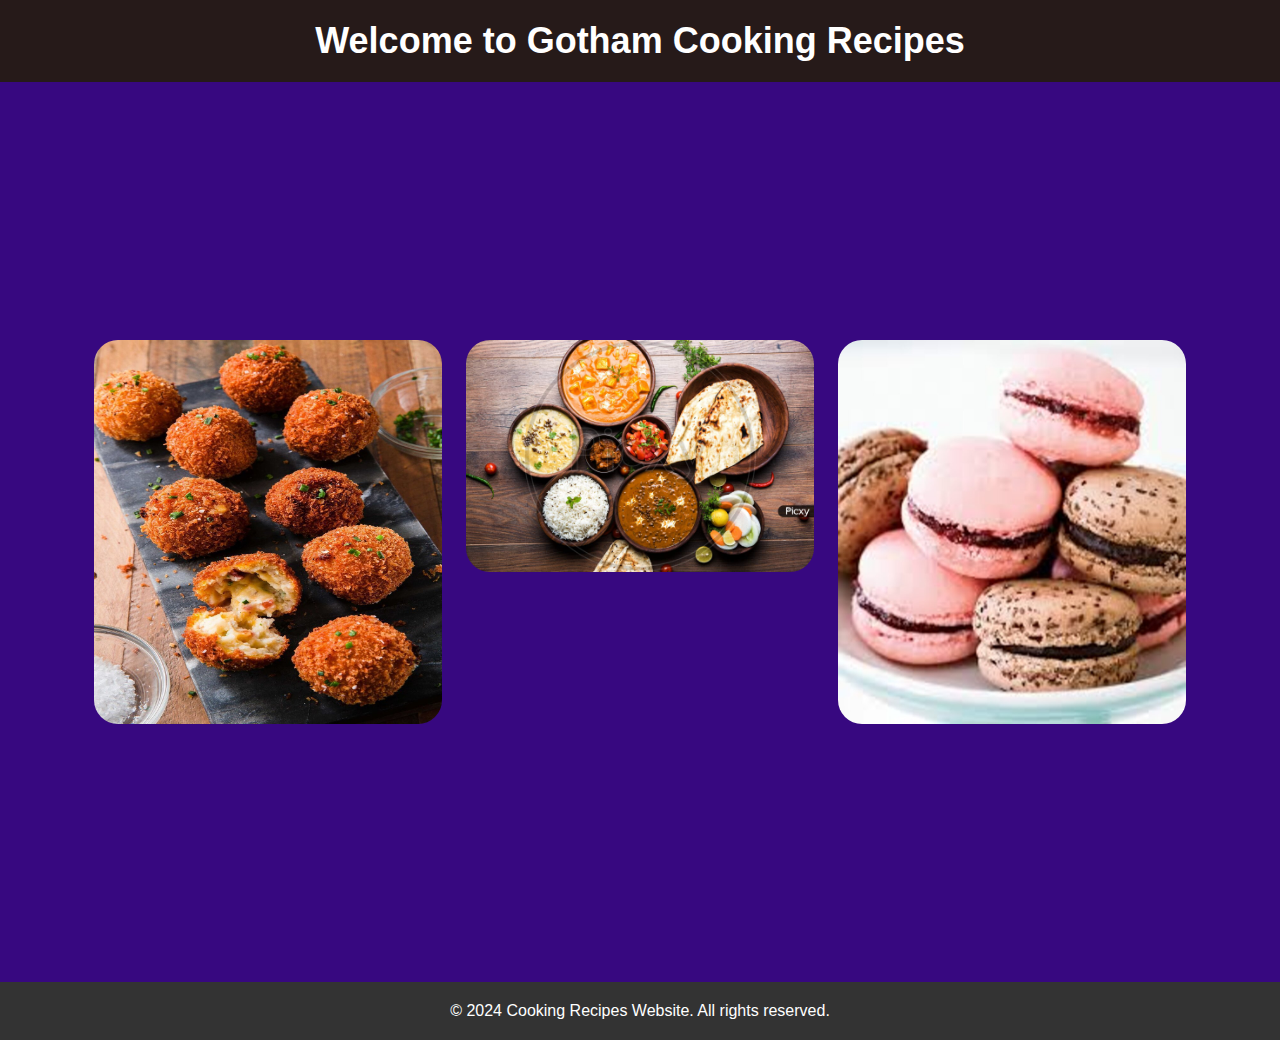
==== index.html @ 16a1ddaa "websit updated" ====
<!DOCTYPE html>
<html lang="en">
<head>
    <meta charset="UTF-8">
    <meta name="viewport" content="width=device-width, initial-scale=1.0">
    <title>Gotham Recipies</title>
    <link rel="stylesheet" href="styles.css">
</head> 
<body>
    <header>
        <h1>Welcome to Gotham Cooking Recipes</h1>
    </header>
    <main>
        <div class="container">
            <div class="card__container">
               <article class="card__article">
                  <img src="images/Starters.jpg" alt="image" class="card__img">
   
                  <div class="card__data">
                     <h2 class="card__title">Starters</h2>
                     <a href="      " class="card__button">Read More</a>
                  </div>
               </article>
   
               <article class="card__article">
                  <img src="images/maincourse.jpg" alt="image" class="card__img">
   
                  <div class="card__data">
                     <h2 class="card__title">Main Course</h2>
                     <a href="       " class="card__button">Read More</a>
                  </div>
               </article>
   
               <article class="card__article">
                  <img src="images/Desserts.jpg" alt="image" class="card__img">
   
                  <div class="card__data">
                     <h2 class="card__title">Desserts</h2>
                     <a href="            " class="card__button">Read More</a>
                  </div>
               </article>
            </div>
         </div>
    </main>
    <footer>
        <p>&copy; 2024 Cooking Recipes Website. All rights reserved.</p>
    </footer>
</body>
</html>
---- styles.css ----
:root {
  --first-color: hsl(82, 60%, 28%);
  --title-color: hsl(0, 0%, 15%);
  --text-color: hsl(0, 0%, 35%);
  --body-color: hsl(0, 0%, 95%);
  --container-color: hsl(0, 0%, 100%);


  --body-font: "Poppins", sans-serif;
  --h2-font-size: 1.25rem;
  --small-font-size: .813rem;
}
@media screen and (min-width: 1120px) {
  :root {
    --h2-font-size: 1.5rem;
    --small-font-size: .875rem;
  }
}


* {
    box-sizing: border-box;
    padding: 0;
    margin: 0;
  }
  
  header {
    background-color: #261a19;
    color: #fff;
    padding: 20px 0;
    text-align: center;
}

h1 {
    margin: 0;
    font-size: 36px;
}

  body {
    font-family: var(--body-font);
    background-color: var(--body-color);
    color: var(--text-color);
    background-color: #370880;
  }
  
  img {
    display: block;
    max-width: 100%;
    height: auto;
  }

  
  .container {
    display: grid;
    place-items: center;
    margin-inline: 1.5rem;
    padding-block: 5rem;
  }
  
  .card__container {
    display: grid;
    row-gap: 3.5rem;
  }
  
  .card__article {
    position: relative;
    overflow: hidden;
  }
  
  .card__img {
    width: 328px;
    border-radius: 1.5rem;
  }
  
  .card__data {
    width: 280px;
    background-color: var(--container-color);
    padding: 1.5rem 2rem;
    box-shadow: 0 8px 24px hsla(0, 0%, 0%, .15);
    border-radius: 1rem;
    position: absolute;
    bottom: -9rem;
    left: 0;
    right: 0;
    margin-inline: auto;
    opacity: 0;
    transition: opacity 1s 1s;
  }
  
  .card__description {
    display: block;
    font-size: var(--small-font-size);
    margin-bottom: .25rem;
  }
  
  .card__title {
    font-size: var(--h2-font-size);
    font-weight: 500;
    color: var(--title-color);
    margin-bottom: .75rem;
  }
  
  .card__button {
    text-decoration: none;
    font-size: var(--small-font-size);
    font-weight: 500;
    color: var(--first-color);
  }
  
  .card__button:hover {
    text-decoration: underline;
  }
  .card__article:hover .card__data {
    animation: show-data 1s forwards;
    opacity: 1;
    transition: opacity .3s;
  }
  
  .card__article:hover {
    animation: remove-overflow 2s forwards;
  }
  
  .card__article:not(:hover) {
    animation: show-overflow 2s forwards;
  }
  
  .card__article:not(:hover) .card__data {
    animation: remove-data 1s forwards;
  }


  @keyframes show-data {
    50% {
      transform: translateY(-10rem);
    }
    100% {
      transform: translateY(-7rem);
    }
  }
  
  @keyframes remove-overflow {
    to {
      overflow: initial;
    }
  }
  
  @keyframes remove-data {
    0% {
      transform: translateY(-7rem);
    }
    50% {
      transform: translateY(-10rem);
    }
    100% {
      transform: translateY(.5rem);
    }
  }
  
  @keyframes show-overflow {
    0% {
      overflow: initial;
      pointer-events: none;
    }
    50% {
      overflow: hidden;
    }
  }


  @media screen and (max-width: 340px) {
    .container {
      margin-inline: 1rem;
    }
  
    .card__data {
      width: 250px;
      padding: 1rem;
    }
  }


  @media screen and (min-width: 768px) {
    .card__container {
      grid-template-columns: repeat(2, 1fr);
      column-gap: 1.5rem;
    }
  }


  @media screen and (min-width: 1120px) {
    .container {
      height: 100vh;
    }
  
    .card__container {
      grid-template-columns: repeat(3, 1fr);
    }
    .card__img {
      width: 348px;
    }
    .card__data {
      width: 316px;
      padding-inline: 2.5rem;
    }
  }

  footer {
    background-color: #333;
    color: #fff;
    text-align: center;
    padding: 20px 0;
}
  footer p {
    margin: 0;
    font-size: 16px;
}
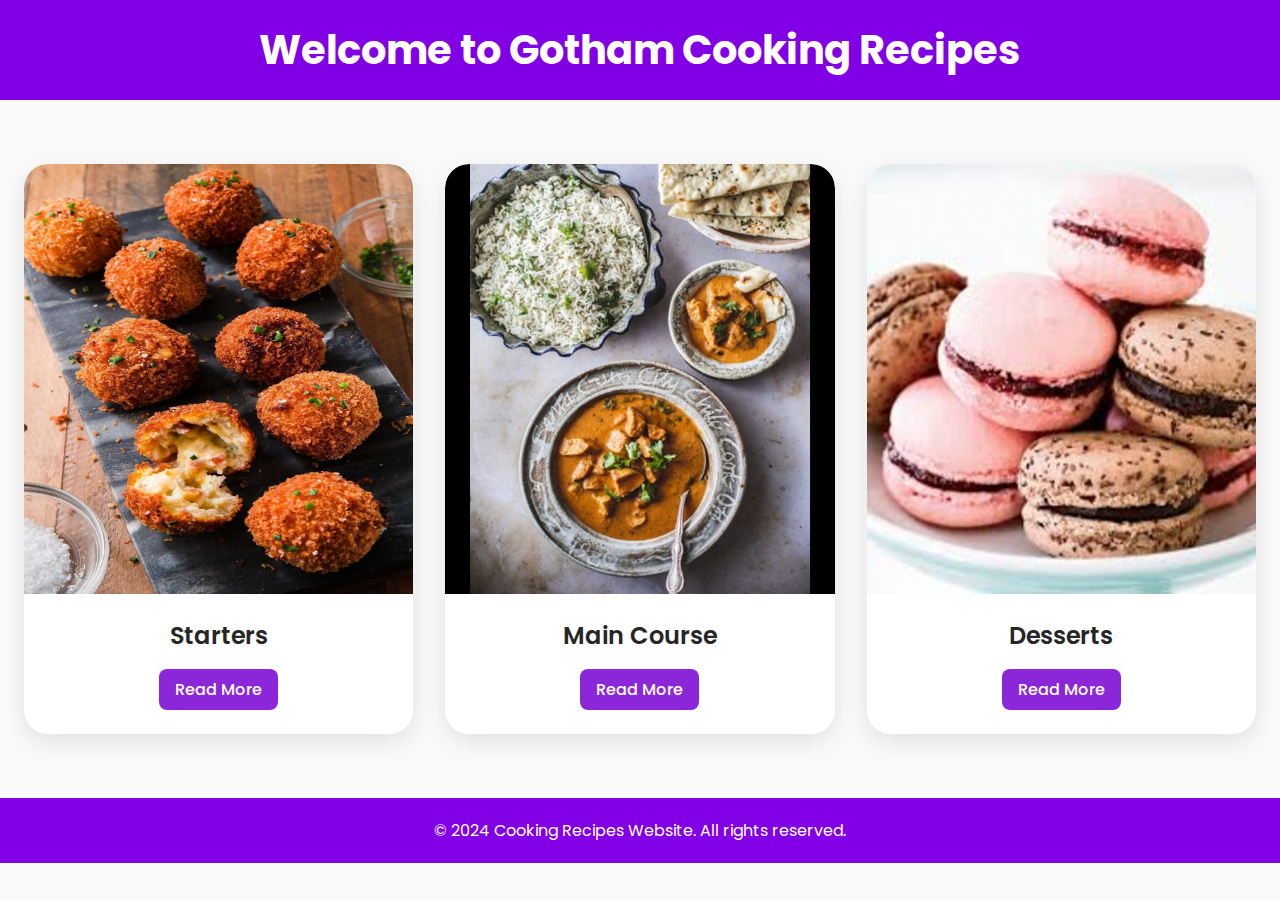
==== commit 29ae7eb0: ":)" ====
--- a/index.html
+++ b/index.html
@@ -3,9 +3,10 @@
 <head>
     <meta charset="UTF-8">
     <meta name="viewport" content="width=device-width, initial-scale=1.0">
-    <title>Gotham Recipies</title>
-    <link rel="stylesheet" href="styles.css">
-</head> 
+    <title>Gotham Recipes</title>
+    <link href="https://fonts.googleapis.com/css2?family=Poppins:wght@300;400;600&display=swap" rel="stylesheet">
+    <link rel="stylesheet" href="css/styles.css">
+</head>
 <body>
     <header>
         <h1>Welcome to Gotham Cooking Recipes</h1>
@@ -14,29 +15,24 @@
         <div class="container">
             <div class="card__container">
                <article class="card__article">
-                  <img src="images/Starters.jpg" alt="image" class="card__img">
-   
+                  <img src="images/Starters.jpg" alt="Starters" class="card__img">
                   <div class="card__data">
                      <h2 class="card__title">Starters</h2>
-                     <a href="      " class="card__button">Read More</a>
+                     <a href="starters.html" class="card__button">Read More</a>
                   </div>
                </article>
-   
                <article class="card__article">
-                  <img src="images/maincourse.jpg" alt="image" class="card__img">
-   
+                  <img src="images/maincourse.jpg" alt="Main Course" class="card__img">
                   <div class="card__data">
                      <h2 class="card__title">Main Course</h2>
-                     <a href="       " class="card__button">Read More</a>
+                     <a href="maincourse.html" class="card__button">Read More</a>
                   </div>
                </article>
-   
                <article class="card__article">
-                  <img src="images/Desserts.jpg" alt="image" class="card__img">
-   
+                  <img src="images/Desserts.jpg" alt="Desserts" class="card__img">
                   <div class="card__data">
                      <h2 class="card__title">Desserts</h2>
-                     <a href="            " class="card__button">Read More</a>
+                     <a href="desserts.html" class="card__button">Read More</a>
                   </div>
                </article>
             </div>
@@ -46,4 +42,4 @@
         <p>&copy; 2024 Cooking Recipes Website. All rights reserved.</p>
     </footer>
 </body>
-</html>
+</html>--- a/css/styles.css
+++ b/css/styles.css
@@ -0,0 +1,127 @@
+:root {
+  --primary-color: hsl(274, 100%, 45%);
+  --secondary-color: hsl(60, 100%, 50%);
+  --title-color: hsl(0, 0%, 15%);
+  --text-color: hsl(0, 0%, 35%);
+  --body-color: hsl(0, 0%, 98%);
+  --container-color: hsl(0, 0%, 100%);
+  --button-color: hsl(274, 70%, 50%);
+  --button-hover-color: hsl(274, 80%, 60%);
+  --font-family: 'Poppins', sans-serif;
+}
+
+* {
+  box-sizing: border-box;
+  padding: 0;
+  margin: 0;
+}
+
+body {
+  font-family: var(--font-family);
+  background-color: var(--body-color);
+  color: var(--text-color);
+}
+
+header {
+  background-color: var(--primary-color);
+  color: #fff;
+  padding: 20px 0;
+  text-align: center;
+}
+
+h1 {
+  margin: 0;
+  font-size: 2.5rem;
+}
+
+img {
+  display: block;
+  max-width: 100%;
+  height: auto;
+}
+
+.container {
+  display: flex;
+  justify-content: center;
+  align-items: center;
+  padding: 4rem 1.5rem;
+}
+
+.card__container {
+  display: grid;
+  grid-template-columns: 1fr;
+  gap: 2rem;
+}
+
+.card__article {
+  position: relative;
+  overflow: hidden;
+  border-radius: 1.5rem;
+  box-shadow: 0 8px 24px rgba(0, 0, 0, 0.1);
+  transition: transform 0.3s ease-in-out;
+}
+
+.card__article:hover {
+  transform: scale(1.05);
+}
+
+.card__img {
+  width: 100%;
+  height: auto;
+  border-radius: 1.5rem 1.5rem 0 0;
+}
+
+.card__data {
+  background-color: var(--container-color);
+  padding: 1.5rem 2rem;
+  text-align: center;
+}
+
+.card__title {
+  font-size: 1.5rem;
+  font-weight: 600;
+  color: var(--title-color);
+  margin-bottom: 1rem;
+}
+
+.card__button {
+  display: inline-block;
+  padding: 0.5rem 1rem;
+  font-size: 1rem;
+  font-weight: 500;
+  color: #fff;
+  background-color: var(--button-color);
+  border: none;
+  border-radius: 0.5rem;
+  text-decoration: none;
+  transition: background-color 0.3s ease;
+}
+
+.card__button:hover {
+  background-color: var(--button-hover-color);
+}
+
+@media (min-width: 768px) {
+  .card__container {
+    grid-template-columns: repeat(2, 1fr);
+    gap: 2rem;
+  }
+}
+
+@media (min-width: 1120px) {
+  .card__container {
+    grid-template-columns: repeat(3, 1fr);
+  }
+}
+
+footer {
+  background-color: var(--primary-color);
+  color: #fff;
+  text-align: center;
+  padding: 20px 0;
+}
+
+footer p {
+  margin: 0;
+  font-size: 1rem;
+}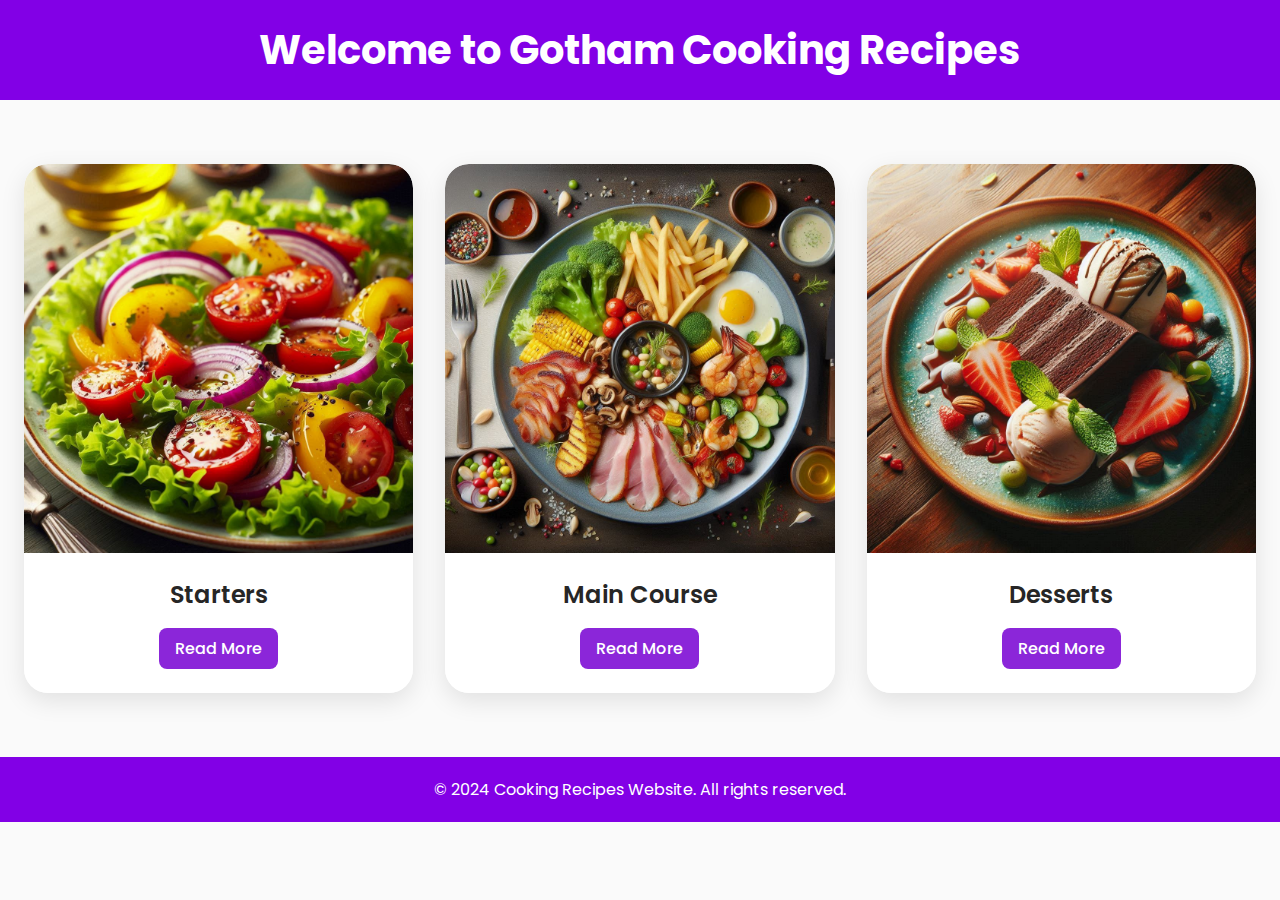
==== commit f1736d5f: "😎" ====
--- a/index.html
+++ b/index.html
@@ -15,7 +15,7 @@
         <div class="container">
             <div class="card__container">
                <article class="card__article">
-                  <img src="images/Starters.jpg" alt="Starters" class="card__img">
+                  <img src="images/staters.jpg" alt="Starters" class="card__img">
                   <div class="card__data">
                      <h2 class="card__title">Starters</h2>
                      <a href="starters.html" class="card__button">Read More</a>
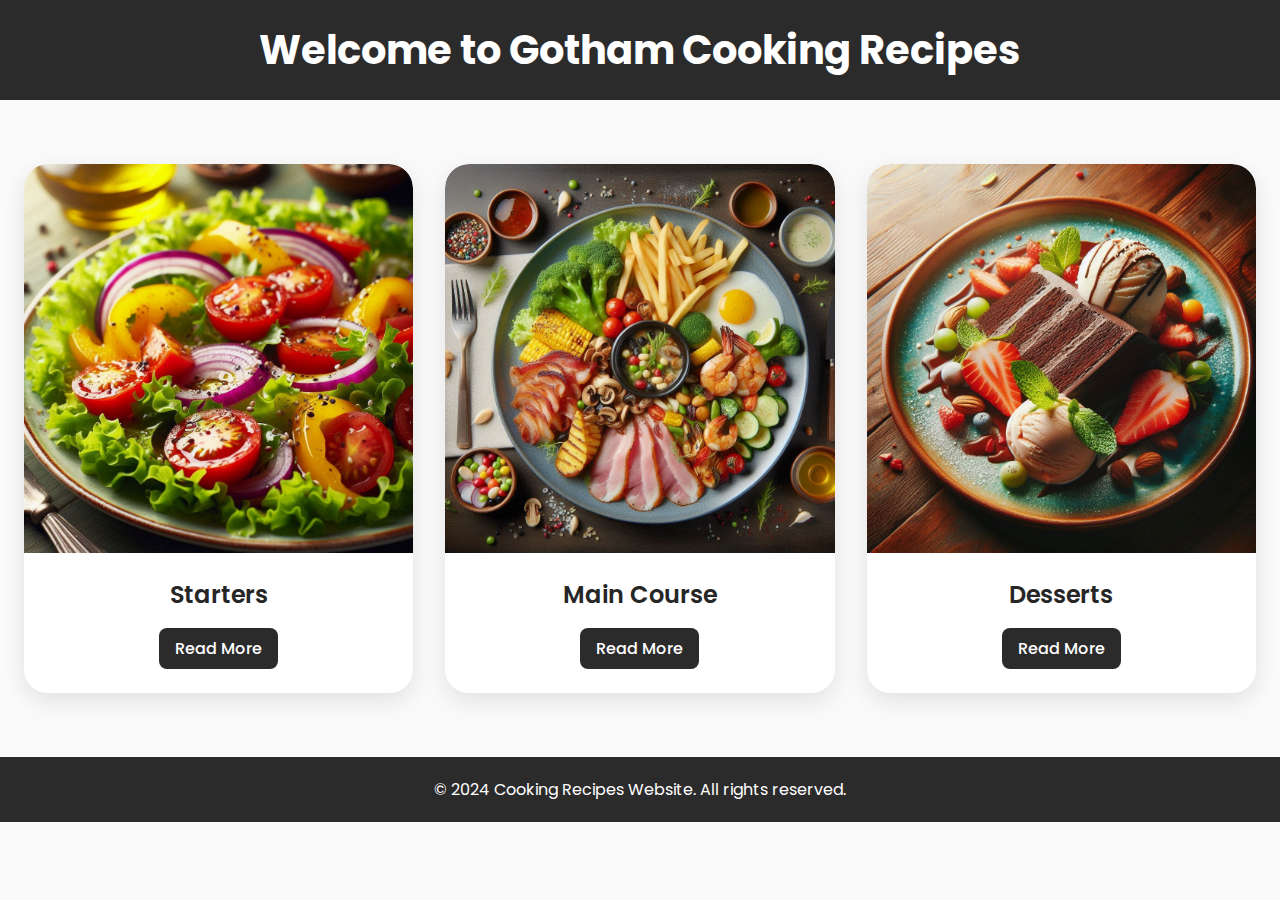
==== commit 0b6f42b5: ":)" ====
--- a/index.html
+++ b/index.html
@@ -6,6 +6,7 @@
     <title>Gotham Recipes</title>
     <link href="https://fonts.googleapis.com/css2?family=Poppins:wght@300;400;600&display=swap" rel="stylesheet">
     <link rel="stylesheet" href="css/styles.css">
+    <link rel="Website icon" type="jpg" href="images/logo.jpg">
 </head>
 <body>
     <header>
--- a/css/styles.css
+++ b/css/styles.css
@@ -1,12 +1,12 @@
 :root {
-  --primary-color: hsl(274, 100%, 45%);
+  --primary-color: hsl(300, 1%, 17%);
   --secondary-color: hsl(60, 100%, 50%);
   --title-color: hsl(0, 0%, 15%);
   --text-color: hsl(0, 0%, 35%);
   --body-color: hsl(0, 0%, 98%);
   --container-color: hsl(0, 0%, 100%);
-  --button-color: hsl(274, 70%, 50%);
-  --button-hover-color: hsl(274, 80%, 60%);
+  --button-color: hsl(300, 1%, 17%);
+  --button-hover-color: hsl(300, 4%, 25%);
   --font-family: 'Poppins', sans-serif;
 }
 
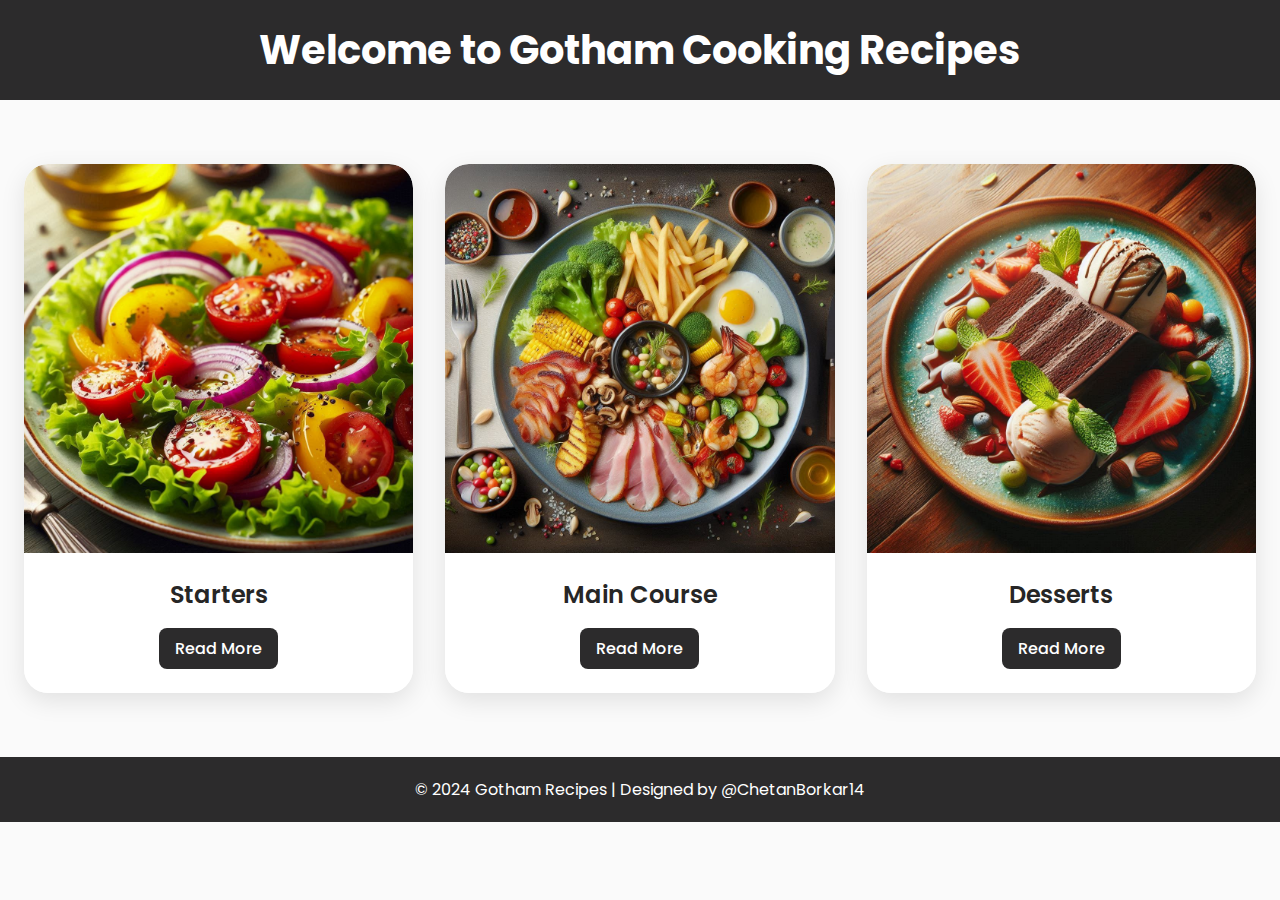
==== commit 81801aa1: ":)" ====
--- a/index.html
+++ b/index.html
@@ -1,46 +1,60 @@
 <!DOCTYPE html>
 <html lang="en">
-<head>
-    <meta charset="UTF-8">
-    <meta name="viewport" content="width=device-width, initial-scale=1.0">
+  <head>
+    <meta charset="UTF-8" />
+    <meta name="viewport" content="width=device-width, initial-scale=1.0" />
     <title>Gotham Recipes</title>
-    <link href="https://fonts.googleapis.com/css2?family=Poppins:wght@300;400;600&display=swap" rel="stylesheet">
-    <link rel="stylesheet" href="css/styles.css">
-    <link rel="Website icon" type="jpg" href="images/logo.jpg">
-</head>
-<body>
+    <link
+      href="https://fonts.googleapis.com/css2?family=Poppins:wght@300;400;600&display=swap"
+      rel="stylesheet"
+    />
+    <link rel="stylesheet" href="css/styles.css" />
+    <link rel="Website icon" type="jpg" href="images/logo.jpg" />
+  </head>
+  <body>
     <header>
-        <h1>Welcome to Gotham Cooking Recipes</h1>
+      <h1>Welcome to Gotham Cooking Recipes</h1>
     </header>
     <main>
-        <div class="container">
-            <div class="card__container">
-               <article class="card__article">
-                  <img src="images/staters.jpg" alt="Starters" class="card__img">
-                  <div class="card__data">
-                     <h2 class="card__title">Starters</h2>
-                     <a href="starters.html" class="card__button">Read More</a>
-                  </div>
-               </article>
-               <article class="card__article">
-                  <img src="images/maincourse.jpg" alt="Main Course" class="card__img">
-                  <div class="card__data">
-                     <h2 class="card__title">Main Course</h2>
-                     <a href="maincourse.html" class="card__button">Read More</a>
-                  </div>
-               </article>
-               <article class="card__article">
-                  <img src="images/Desserts.jpg" alt="Desserts" class="card__img">
-                  <div class="card__data">
-                     <h2 class="card__title">Desserts</h2>
-                     <a href="desserts.html" class="card__button">Read More</a>
-                  </div>
-               </article>
+      <div class="container">
+        <div class="card__container">
+          <article class="card__article">
+            <img src="images/staters.jpg" alt="Starters" class="card__img" />
+            <div class="card__data">
+              <h2 class="card__title">Starters</h2>
+              <a href="starters.html" class="card__button">Read More</a>
             </div>
-         </div>
+          </article>
+          <article class="card__article">
+            <img
+              src="images/maincourse.jpg"
+              alt="Main Course"
+              class="card__img"
+            />
+            <div class="card__data">
+              <h2 class="card__title">Main Course</h2>
+              <a href="maincourse.html" class="card__button">Read More</a>
+            </div>
+          </article>
+          <article class="card__article">
+            <img src="images/Desserts.jpg" alt="Desserts" class="card__img" />
+            <div class="card__data">
+              <h2 class="card__title">Desserts</h2>
+              <a href="desserts.html" class="card__button">Read More</a>
+            </div>
+          </article>
+        </div>
+      </div>
     </main>
     <footer>
-        <p>&copy; 2024 Cooking Recipes Website. All rights reserved.</p>
+      &copy; 2024 Gotham Recipes | Designed by
+      <a
+        href="https://github.com/ChetanBorkar14"
+        style="text-decoration: none; color: white"
+        target="_blank"
+      >
+        @ChetanBorkar14
+      </a>
     </footer>
-</body>
-</html>+  </body>
+</html>
--- a/css/styles.css
+++ b/css/styles.css
@@ -7,7 +7,7 @@
   --container-color: hsl(0, 0%, 100%);
   --button-color: hsl(300, 1%, 17%);
   --button-hover-color: hsl(300, 4%, 25%);
-  --font-family: 'Poppins', sans-serif;
+  --font-family: "Poppins", sans-serif;
 }
 
 * {
@@ -124,4 +124,4 @@
 footer p {
   margin: 0;
   font-size: 1rem;
-}+}
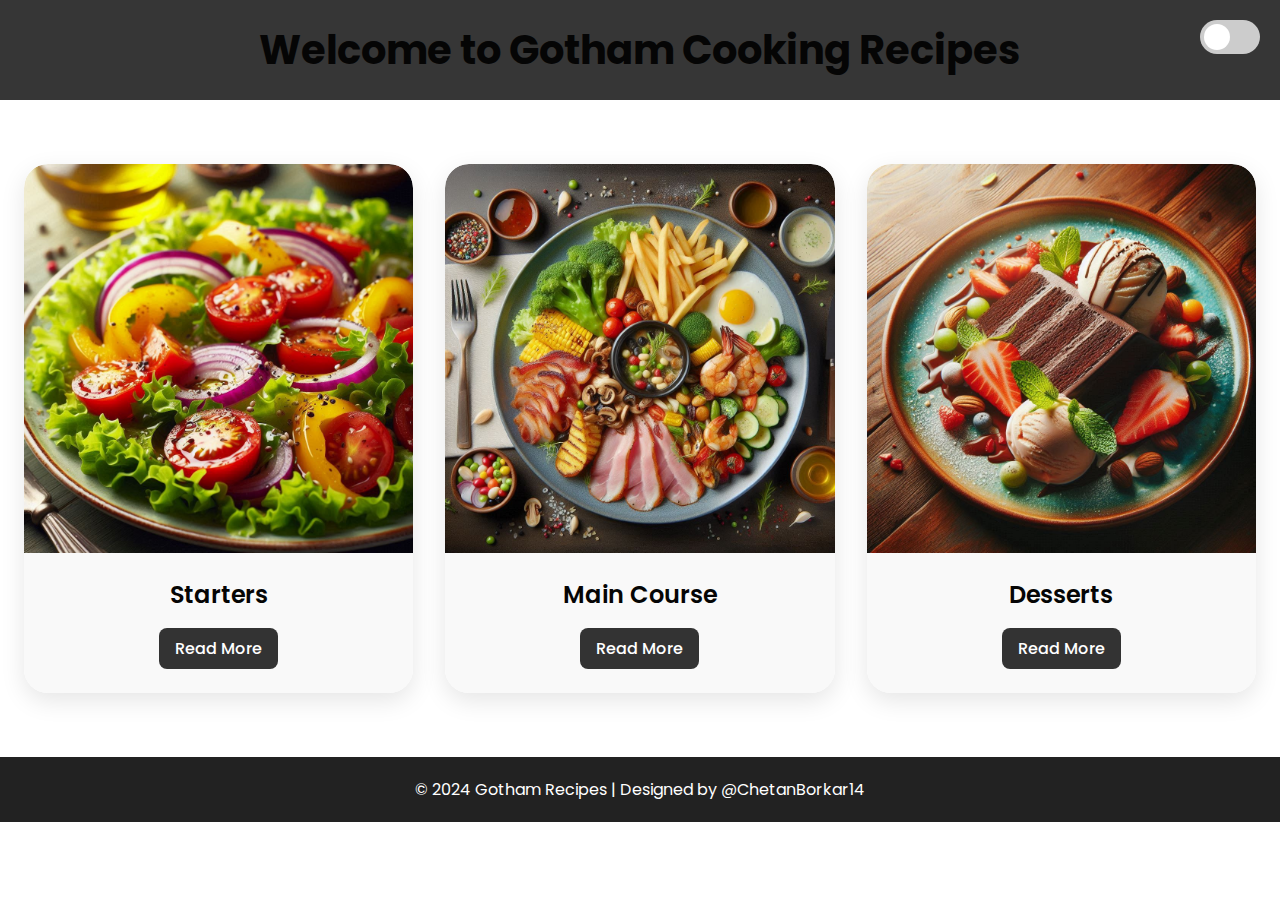
==== commit 46647fd6: ":)" ====
--- a/index.html
+++ b/index.html
@@ -14,6 +14,12 @@
   <body>
     <header>
       <h1>Welcome to Gotham Cooking Recipes</h1>
+      <div class="theme-toggle">
+        <label class="switch">
+          <input type="checkbox" id="theme-toggle-checkbox" />
+          <span class="slider"></span>
+        </label>
+      </div>
     </header>
     <main>
       <div class="container">
@@ -56,5 +62,7 @@
         @ChetanBorkar14
       </a>
     </footer>
+
+    <script src="script.js"></script>
   </body>
 </html>
--- a/css/styles.css
+++ b/css/styles.css
@@ -1,13 +1,27 @@
 :root {
-  --primary-color: hsl(300, 1%, 17%);
-  --secondary-color: hsl(60, 100%, 50%);
-  --title-color: hsl(0, 0%, 15%);
-  --text-color: hsl(0, 0%, 35%);
-  --body-color: hsl(0, 0%, 98%);
-  --container-color: hsl(0, 0%, 100%);
-  --button-color: hsl(300, 1%, 17%);
-  --button-hover-color: hsl(300, 4%, 25%);
   --font-family: "Poppins", sans-serif;
+}
+
+.light-theme {
+  --primary-color: #363636;
+  --secondary-color: #e0e0e0;
+  --title-color: #050505;
+  --text-color: #7f7575;
+  --body-color: #ffffff;
+  --container-color: #f9f9f9;
+  --button-color: #333333;
+  --button-hover-color: #555555;
+}
+
+.dark-theme {
+  --primary-color: #1a1a2e;
+  --secondary-color: #16213e;
+  --title-color: #f9f9f9;
+  --text-color: #f5f5f5;
+  --body-color: #0f0f1a;
+  --container-color: #1f1f30;
+  --button-color: #36323b;
+  --button-hover-color: #16213e;
 }
 
 * {
@@ -20,11 +34,13 @@
   font-family: var(--font-family);
   background-color: var(--body-color);
   color: var(--text-color);
+  transition: background-color 0.3s, color 0.3s;
 }
 
 header {
+  position: relative;
   background-color: var(--primary-color);
-  color: #fff;
+  color: var(--title-color);
   padding: 20px 0;
   text-align: center;
 }
@@ -38,6 +54,57 @@
   display: block;
   max-width: 100%;
   height: auto;
+}
+
+.theme-toggle {
+  position: absolute;
+  top: 20px;
+  right: 20px;
+}
+
+.switch {
+  position: relative;
+  display: inline-block;
+  width: 60px;
+  height: 34px;
+}
+
+.switch input {
+  opacity: 0;
+  width: 0;
+  height: 0;
+}
+
+.slider {
+  position: absolute;
+  cursor: pointer;
+  top: 0;
+  left: 0;
+  right: 0;
+  bottom: 0;
+  background-color: #ccc;
+  transition: 0.4s;
+  border-radius: 34px;
+}
+
+.slider:before {
+  position: absolute;
+  content: "";
+  height: 26px;
+  width: 26px;
+  left: 4px;
+  bottom: 4px;
+  background-color: white;
+  transition: 0.4s;
+  border-radius: 50%;
+}
+
+input:checked + .slider {
+  background-color: var(--primary-color);
+}
+
+input:checked + .slider:before {
+  transform: translateX(26px);
 }
 
 .container {
@@ -115,10 +182,10 @@
 }
 
 footer {
-  background-color: var(--primary-color);
-  color: #fff;
   text-align: center;
+  background-color: #222;
   padding: 20px 0;
+  color: white;
 }
 
 footer p {
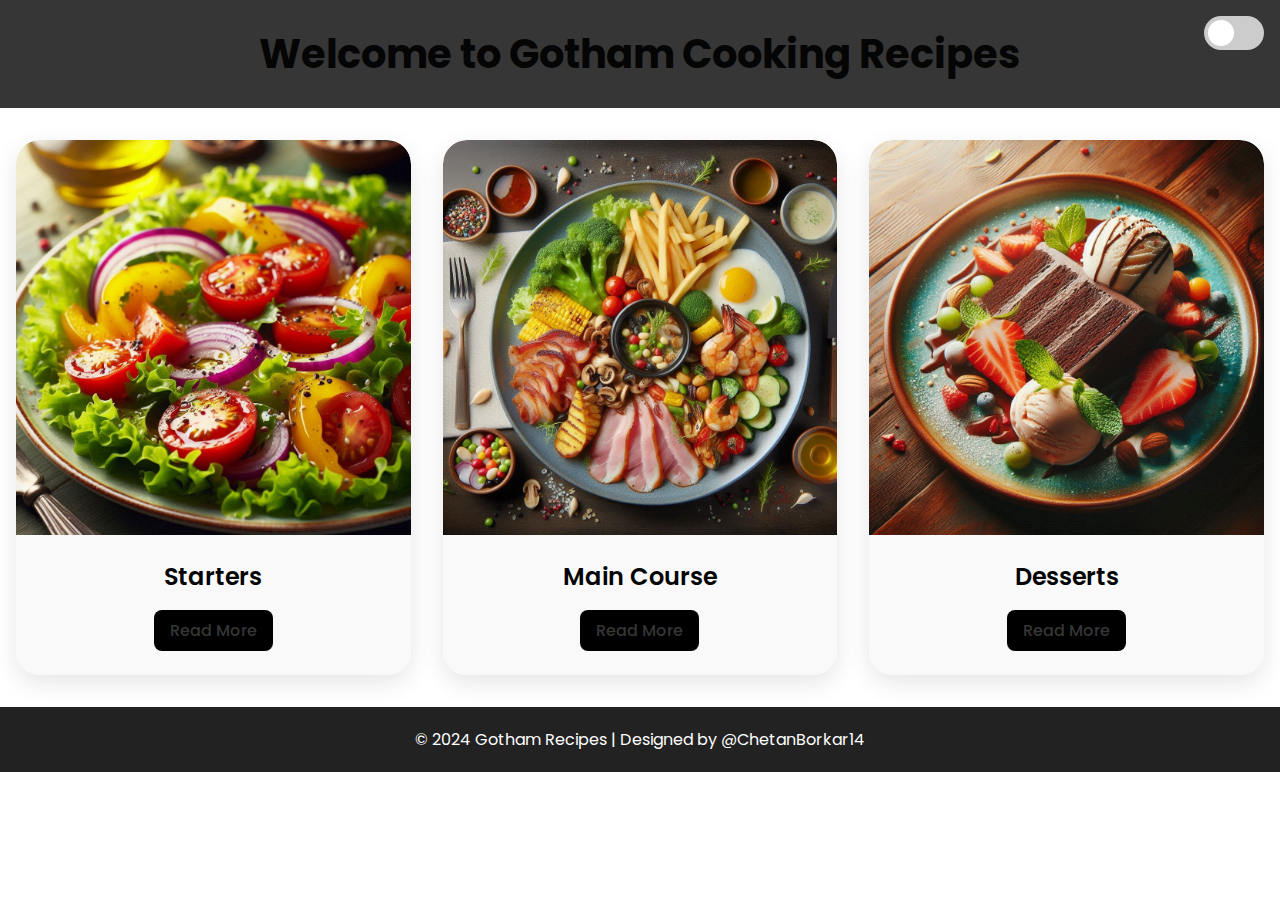
==== commit fca80dc0: "Final" ====
--- a/index.html
+++ b/index.html
@@ -1,68 +1,68 @@
-<!DOCTYPE html>
-<html lang="en">
-  <head>
-    <meta charset="UTF-8" />
-    <meta name="viewport" content="width=device-width, initial-scale=1.0" />
-    <title>Gotham Recipes</title>
-    <link
-      href="https://fonts.googleapis.com/css2?family=Poppins:wght@300;400;600&display=swap"
-      rel="stylesheet"
-    />
-    <link rel="stylesheet" href="css/styles.css" />
-    <link rel="Website icon" type="jpg" href="images/logo.jpg" />
-  </head>
-  <body>
-    <header>
-      <h1>Welcome to Gotham Cooking Recipes</h1>
-      <div class="theme-toggle">
-        <label class="switch">
-          <input type="checkbox" id="theme-toggle-checkbox" />
-          <span class="slider"></span>
-        </label>
-      </div>
-    </header>
-    <main>
-      <div class="container">
-        <div class="card__container">
-          <article class="card__article">
-            <img src="images/staters.jpg" alt="Starters" class="card__img" />
-            <div class="card__data">
-              <h2 class="card__title">Starters</h2>
-              <a href="starters.html" class="card__button">Read More</a>
-            </div>
-          </article>
-          <article class="card__article">
-            <img
-              src="images/maincourse.jpg"
-              alt="Main Course"
-              class="card__img"
-            />
-            <div class="card__data">
-              <h2 class="card__title">Main Course</h2>
-              <a href="maincourse.html" class="card__button">Read More</a>
-            </div>
-          </article>
-          <article class="card__article">
-            <img src="images/Desserts.jpg" alt="Desserts" class="card__img" />
-            <div class="card__data">
-              <h2 class="card__title">Desserts</h2>
-              <a href="desserts.html" class="card__button">Read More</a>
-            </div>
-          </article>
-        </div>
-      </div>
-    </main>
-    <footer>
-      &copy; 2024 Gotham Recipes | Designed by
-      <a
-        href="https://github.com/ChetanBorkar14"
-        style="text-decoration: none; color: white"
-        target="_blank"
-      >
-        @ChetanBorkar14
-      </a>
-    </footer>
-
-    <script src="script.js"></script>
-  </body>
-</html>
+<!DOCTYPE html>
+<html lang="en">
+  <head>
+    <meta charset="UTF-8" />
+    <meta name="viewport" content="width=device-width, initial-scale=1.0" />
+    <title>Gotham Recipes</title>
+    <link
+      href="https://fonts.googleapis.com/css2?family=Poppins:wght@300;400;600&display=swap"
+      rel="stylesheet"
+    />
+    <link rel="stylesheet" href="css/styles.css" />
+    <link rel="Website icon" type="jpg" href="images/logo.jpg" />
+  </head>
+  <body>
+    <header>
+      <h1>Welcome to Gotham Cooking Recipes</h1>
+      <div class="theme-toggle">
+        <label class="switch">
+          <input type="checkbox" id="theme-toggle-checkbox" />
+          <span class="slider"></span>
+        </label>
+      </div>
+    </header>
+    <main>
+      <div class="container">
+        <div class="card__container">
+          <article class="card__article">
+            <img src="images/staters.jpg" alt="Starters" class="card__img" />
+            <div class="card__data">
+              <h2 class="card__title">Starters</h2>
+              <a href="starters.html" class="card__button">Read More</a>
+            </div>
+          </article>
+          <article class="card__article">
+            <img
+              src="images/maincourse.jpg"
+              alt="Main Course"
+              class="card__img"
+            />
+            <div class="card__data">
+              <h2 class="card__title">Main Course</h2>
+              <a href="maincourse.html" class="card__button">Read More</a>
+            </div>
+          </article>
+          <article class="card__article">
+            <img src="images/Desserts.jpg" alt="Desserts" class="card__img" />
+            <div class="card__data">
+              <h2 class="card__title">Desserts</h2>
+              <a href="desserts.html" class="card__button">Read More</a>
+            </div>
+          </article>
+        </div>
+      </div>
+    </main>
+    <footer>
+      &copy; 2024 Gotham Recipes | Designed by
+      <a
+        href="https://github.com/ChetanBorkar14"
+        style="text-decoration: none; color: white"
+        target="_blank"
+      >
+        @ChetanBorkar14
+      </a>
+    </footer>
+
+    <script src="script.js"></script>
+  </body>
+</html>
--- a/css/styles.css
+++ b/css/styles.css
@@ -1,194 +1,219 @@
-:root {
-  --font-family: "Poppins", sans-serif;
-}
-
-.light-theme {
-  --primary-color: #363636;
-  --secondary-color: #e0e0e0;
-  --title-color: #050505;
-  --text-color: #7f7575;
-  --body-color: #ffffff;
-  --container-color: #f9f9f9;
-  --button-color: #333333;
-  --button-hover-color: #555555;
-}
-
-.dark-theme {
-  --primary-color: #1a1a2e;
-  --secondary-color: #16213e;
-  --title-color: #f9f9f9;
-  --text-color: #f5f5f5;
-  --body-color: #0f0f1a;
-  --container-color: #1f1f30;
-  --button-color: #36323b;
-  --button-hover-color: #16213e;
-}
-
-* {
-  box-sizing: border-box;
-  padding: 0;
-  margin: 0;
-}
-
-body {
-  font-family: var(--font-family);
-  background-color: var(--body-color);
-  color: var(--text-color);
-  transition: background-color 0.3s, color 0.3s;
-}
-
-header {
-  position: relative;
-  background-color: var(--primary-color);
-  color: var(--title-color);
-  padding: 20px 0;
-  text-align: center;
-}
-
-h1 {
-  margin: 0;
-  font-size: 2.5rem;
-}
-
-img {
-  display: block;
-  max-width: 100%;
-  height: auto;
-}
-
-.theme-toggle {
-  position: absolute;
-  top: 20px;
-  right: 20px;
-}
-
-.switch {
-  position: relative;
-  display: inline-block;
-  width: 60px;
-  height: 34px;
-}
-
-.switch input {
-  opacity: 0;
-  width: 0;
-  height: 0;
-}
-
-.slider {
-  position: absolute;
-  cursor: pointer;
-  top: 0;
-  left: 0;
-  right: 0;
-  bottom: 0;
-  background-color: #ccc;
-  transition: 0.4s;
-  border-radius: 34px;
-}
-
-.slider:before {
-  position: absolute;
-  content: "";
-  height: 26px;
-  width: 26px;
-  left: 4px;
-  bottom: 4px;
-  background-color: white;
-  transition: 0.4s;
-  border-radius: 50%;
-}
-
-input:checked + .slider {
-  background-color: var(--primary-color);
-}
-
-input:checked + .slider:before {
-  transform: translateX(26px);
-}
-
-.container {
-  display: flex;
-  justify-content: center;
-  align-items: center;
-  padding: 4rem 1.5rem;
-}
-
-.card__container {
-  display: grid;
-  grid-template-columns: 1fr;
-  gap: 2rem;
-}
-
-.card__article {
-  position: relative;
-  overflow: hidden;
-  border-radius: 1.5rem;
-  box-shadow: 0 8px 24px rgba(0, 0, 0, 0.1);
-  transition: transform 0.3s ease-in-out;
-}
-
-.card__article:hover {
-  transform: scale(1.05);
-}
-
-.card__img {
-  width: 100%;
-  height: auto;
-  border-radius: 1.5rem 1.5rem 0 0;
-}
-
-.card__data {
-  background-color: var(--container-color);
-  padding: 1.5rem 2rem;
-  text-align: center;
-}
-
-.card__title {
-  font-size: 1.5rem;
-  font-weight: 600;
-  color: var(--title-color);
-  margin-bottom: 1rem;
-}
-
-.card__button {
-  display: inline-block;
-  padding: 0.5rem 1rem;
-  font-size: 1rem;
-  font-weight: 500;
-  color: #fff;
-  background-color: var(--button-color);
-  border: none;
-  border-radius: 0.5rem;
-  text-decoration: none;
-  transition: background-color 0.3s ease;
-}
-
-.card__button:hover {
-  background-color: var(--button-hover-color);
-}
-
-@media (min-width: 768px) {
-  .card__container {
-    grid-template-columns: repeat(2, 1fr);
-    gap: 2rem;
-  }
-}
-
-@media (min-width: 1120px) {
-  .card__container {
-    grid-template-columns: repeat(3, 1fr);
-  }
-}
-
-footer {
-  text-align: center;
-  background-color: #222;
-  padding: 20px 0;
-  color: white;
-}
-
-footer p {
-  margin: 0;
-  font-size: 1rem;
-}
+:root {
+  --font-family: "Poppins", sans-serif;
+}
+
+.light-theme {
+  --primary-color: #363636;
+  --secondary-color: #e0e0e0;
+  --title-color: #050505;
+  --text-color: #7f7575;
+  --body-color: #ffffff;
+  --container-color: #f9f9f9;
+  --button-color: #000000;
+  --button-hover-color: #3a3a3a;
+}
+
+.dark-theme {
+  --primary-color: #1a1a2e;
+  --secondary-color: #16213e;
+  --title-color: #f9f9f9;
+  --text-color: #f5f5f5;
+  --body-color: #0f0f1a;
+  --container-color: #1f1f30;
+  --button-color: #878282;
+  --button-hover-color: #484848;
+}
+* {
+  box-sizing: border-box;
+  padding: 0;
+  margin: 0;
+}
+
+body {
+  font-family: var(--font-family);
+  background-color: var(--body-color);
+  color: var(--text-color);
+  transition: background-color 0.3s, color 0.3s;
+  min-height: 100vh;
+  display: flex;
+  flex-direction: column;
+}
+
+header {
+  background-color: var(--primary-color);
+  color: var(--title-color);
+  padding: 1rem;
+  text-align: center;
+}
+
+@media (min-width: 768px) {
+  header {
+    padding: 1.5rem 0;
+  }
+
+  h1 {
+    font-size: 2.5rem;
+  }
+}
+
+h1 {
+  margin: 0;
+  font-size: 2.5rem;
+}
+
+img {
+  display: block;
+  max-width: 100%;
+  height: auto;
+}
+
+.theme-toggle {
+  position: absolute;
+  top: 1rem;
+  right: 1rem;
+}
+
+.switch {
+  position: relative;
+  display: inline-block;
+  width: 60px;
+  height: 34px;
+}
+
+.switch input {
+  opacity: 0;
+  width: 0;
+  height: 0;
+}
+
+.slider {
+  position: absolute;
+  cursor: pointer;
+  top: 0;
+  left: 0;
+  right: 0;
+  bottom: 0;
+  background-color: #ccc;
+  transition: 0.4s;
+  border-radius: 34px;
+}
+
+.slider:before {
+  position: absolute;
+  content: "";
+  height: 26px;
+  width: 26px;
+  left: 4px;
+  bottom: 4px;
+  background-color: white;
+  transition: 0.4s;
+  border-radius: 50%;
+}
+
+input:checked + .slider {
+  background-color: var(--primary-color);
+}
+
+input:checked + .slider:before {
+  transform: translateX(26px);
+}
+
+.container {
+  flex-grow: 1;
+  display: flex;
+  justify-content: center;
+  align-items: center;
+  padding: 2rem 1rem;
+}
+
+.card__container {
+  display: grid;
+  grid-template-columns: 1fr;
+  gap: 2rem;
+}
+
+@media (min-width: 768px) {
+  .card__container {
+    grid-template-columns: repeat(2, 1fr);
+  }
+}
+
+@media (min-width: 1120px) {
+  .card__container {
+    grid-template-columns: repeat(3, 1fr);
+  }
+}
+
+.card__article {
+  position: relative;
+  overflow: hidden;
+  border-radius: 1.5rem;
+  box-shadow: 0 8px 24px rgba(0, 0, 0, 0.1);
+  transition: transform 0.3s ease-in-out;
+}
+
+.card__article:hover {
+  transform: scale(1.05);
+}
+
+.card__img {
+  width: 100%;
+  height: auto;
+  border-radius: 1.5rem 1.5rem 0 0;
+}
+
+.card__data {
+  background-color: var(--container-color);
+  padding: 1.5rem 2rem;
+  text-align: center;
+}
+
+.card__title {
+  font-size: 1.5rem;
+  font-weight: 600;
+  color: var(--title-color);
+  margin-bottom: 1rem;
+}
+
+.card__button {
+  display: inline-block;
+  padding: 0.5rem 1rem;
+  font-size: 1rem;
+  font-weight: 500;
+  color: var(--primary-color);
+  background-color: var(--button-color);
+  border: none;
+  border-radius: 0.5rem;
+  text-decoration: none;
+  transition: background-color 0.3s ease, color 0.3s ease;
+}
+
+.card__button:hover {
+  background-color: var(--button-hover-color);
+  color: var(--button-color);
+}
+
+@media (min-width: 768px) {
+  .card__container {
+    grid-template-columns: repeat(2, 1fr);
+    gap: 2rem;
+  }
+}
+
+@media (min-width: 1120px) {
+  .card__container {
+    grid-template-columns: repeat(3, 1fr);
+  }
+}
+
+footer {
+  text-align: center;
+  background-color: #222;
+  padding: 20px 0;
+  color: white;
+}
+
+footer p {
+  margin: 0;
+  font-size: 1rem;
+}
